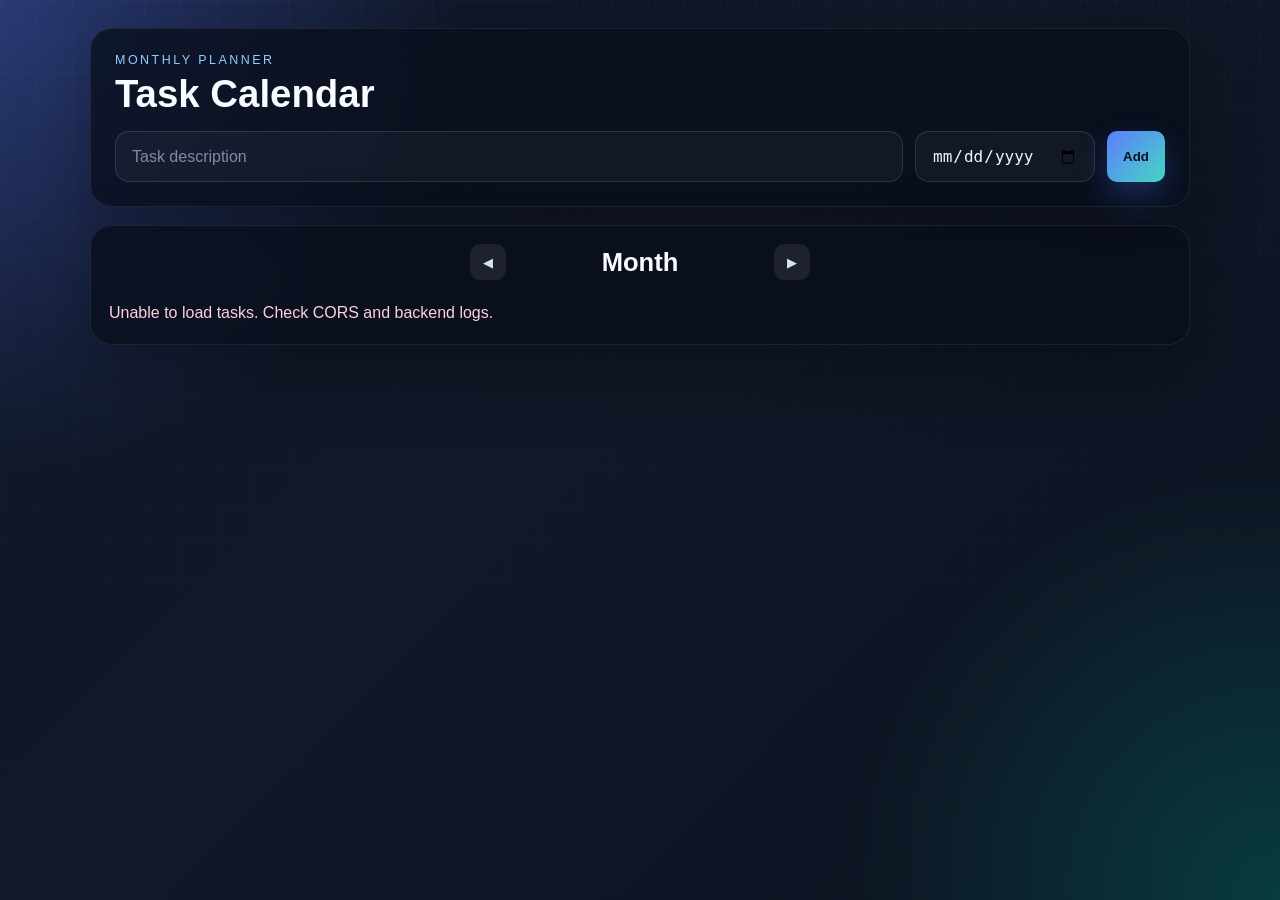
==== Frontend/index.html @ ebe640c3 "Completed back end, completed frontend" ====
<!doctype html>
<html>
  <head>
    <meta charset="utf-8" />
    <meta name="viewport" content="width=device-width, initial-scale=1" />
    <title>Planner Calendar</title>
    <link rel="stylesheet" href="style.css" />
  </head>
  <body>
    <main class="app-shell">
      <header class="top-bar">
        <div>
          <p class="eyebrow">Monthly planner</p>
          <h1>Task Calendar</h1>
        </div>

        <div class="composer" aria-label="Add task">
          <input
            id="addDescription"
            type="text"
            placeholder="Task description"
          />
          <input id="addDueDate" type="date" />
          <button class="primary-btn" onclick="addTodo()">Add</button>
        </div>
      </header>

      <section class="calendar-card">
        <div class="calendar-toolbar">
          <button class="nav-btn" id="prevMonthBtn" type="button">
            &#9664;
          </button>
          <h2 id="monthLabel">Month</h2>
          <button class="nav-btn" id="nextMonthBtn" type="button">
            &#9654;
          </button>
        </div>

        <div id="calendarGrid" class="calendar-grid"></div>
        <p id="apiStatus" class="api-status"></p>
      </section>
    </main>

    <div id="drawerBackdrop" class="drawer-backdrop"></div>

    <aside id="detailDrawer" class="detail-drawer" aria-label="Task details">
      <div class="drawer-header">
        <h3>Task Details</h3>
        <button class="icon-btn" id="closeDrawerBtn" type="button">X</button>
      </div>

      <div class="drawer-form">
        <label for="detailDescription">Description</label>
        <textarea id="detailDescription" rows="4"></textarea>

        <label for="detailDueDate">Due date</label>
        <input id="detailDueDate" type="date" />

        <label class="check-row" for="detailCompleted">
          <input id="detailCompleted" type="checkbox" />
          Completed
        </label>
      </div>

      <div class="drawer-actions">
        <button class="ghost-btn" id="deleteTaskBtn" type="button">
          Delete
        </button>
        <button class="primary-btn" id="saveTaskBtn" type="button">
          Save changes
        </button>
      </div>
    </aside>

    <script src="app.js"></script>
  </body>
</html>
---- Frontend/style.css ----
* {
  box-sizing: border-box;
}

body {
  margin: 0;
  min-height: 100vh;
  font-family: "Segoe UI", Tahoma, sans-serif;
  color: #d8e3f0;
  background:
    radial-gradient(
      circle at top left,
      rgba(90, 123, 255, 0.35),
      transparent 30%
    ),
    radial-gradient(
      circle at bottom right,
      rgba(0, 209, 161, 0.22),
      transparent 28%
    ),
    linear-gradient(135deg, #0f172a 0%, #111827 45%, #0b1220 100%);
}

body::before {
  content: "";
  position: fixed;
  inset: 0;
  pointer-events: none;
  background-image:
    linear-gradient(rgba(255, 255, 255, 0.035) 1px, transparent 1px),
    linear-gradient(90deg, rgba(255, 255, 255, 0.035) 1px, transparent 1px);
  background-size: 36px 36px;
  mask-image: linear-gradient(to bottom, rgba(0, 0, 0, 0.6), transparent 90%);
}

.app-shell {
  width: min(1100px, calc(100% - 28px));
  margin: 0 auto;
  padding: 28px 0 42px;
  display: grid;
  gap: 18px;
}

.eyebrow {
  margin: 0 0 8px;
  text-transform: uppercase;
  letter-spacing: 0.2em;
  font-size: 0.78rem;
  color: #8dd0ff;
}

h1,
h2,
h3,
p,
label {
  margin-top: 0;
}

h1 {
  margin: 0;
  font-size: clamp(1.8rem, 3vw, 2.8rem);
  line-height: 1;
  color: #f8fbff;
}

.top-bar {
  border: 1px solid rgba(255, 255, 255, 0.08);
  background: rgba(8, 14, 26, 0.75);
  backdrop-filter: blur(16px);
  border-radius: 22px;
  box-shadow: 0 24px 72px rgba(0, 0, 0, 0.3);
  padding: 24px;
  display: grid;
  gap: 18px;
}

.composer {
  display: grid;
  grid-template-columns: 1fr 180px auto;
  gap: 12px;
}

#addDescription,
#addDueDate,
#detailDescription,
#detailDueDate {
  border: 1px solid rgba(255, 255, 255, 0.12);
  background: rgba(255, 255, 255, 0.04);
  color: #f3f7ff;
  border-radius: 14px;
  padding: 14px 16px;
  font-size: 1rem;
  outline: none;
}

#addDescription::placeholder {
  color: #7f8ca8;
}

#addDescription:focus,
#addDueDate:focus,
#detailDescription:focus,
#detailDueDate:focus {
  border-color: rgba(120, 169, 255, 0.6);
  box-shadow: 0 0 0 4px rgba(69, 113, 255, 0.2);
}

#addDueDate,
#detailDueDate {
  cursor: pointer;
}

.primary-btn,
.ghost-btn,
.nav-btn,
.icon-btn,
.calendar-task {
  border: none;
  border-radius: 10px;
  cursor: pointer;
  transition:
    transform 0.18s ease,
    box-shadow 0.18s ease,
    background 0.18s ease;
}

.primary-btn {
  padding: 12px 16px;
  background: linear-gradient(135deg, #5d7cff, #45d7c2);
  color: #07111f;
  font-weight: 700;
  box-shadow: 0 14px 30px rgba(68, 117, 255, 0.28);
}

.ghost-btn {
  padding: 12px 16px;
  background: rgba(255, 255, 255, 0.06);
  color: #c9d4e8;
}

.nav-btn,
.icon-btn {
  width: 36px;
  height: 36px;
  background: rgba(255, 255, 255, 0.08);
  color: #d8e3f0;
}

.primary-btn:hover,
.ghost-btn:hover,
.nav-btn:hover,
.icon-btn:hover,
.calendar-task:hover {
  transform: translateY(-1px);
}

.calendar-card {
  border: 1px solid rgba(255, 255, 255, 0.08);
  background: rgba(8, 14, 26, 0.75);
  backdrop-filter: blur(16px);
  border-radius: 22px;
  box-shadow: 0 24px 72px rgba(0, 0, 0, 0.3);
  padding: 18px;
}

.calendar-toolbar {
  display: flex;
  align-items: center;
  justify-content: center;
  gap: 14px;
  margin-bottom: 12px;
}

#monthLabel {
  margin: 0;
  min-width: 240px;
  text-align: center;
  font-size: clamp(1.2rem, 2vw, 1.6rem);
  color: #f8fbff;
}

.calendar-grid {
  display: grid;
  grid-template-columns: repeat(7, minmax(0, 1fr));
  gap: 8px;
}

.weekday-head {
  text-align: center;
  padding: 6px;
  font-size: 0.82rem;
  color: #93a6c5;
  text-transform: uppercase;
  letter-spacing: 0.08em;
}

.day-cell {
  min-height: 112px;
  background: rgba(255, 255, 255, 0.04);
  border: 1px solid rgba(255, 255, 255, 0.1);
  border-radius: 12px;
  padding: 8px;
  display: flex;
  flex-direction: column;
  gap: 6px;
}

.day-cell--muted {
  opacity: 0.4;
}

.day-cell--today {
  border-color: rgba(108, 196, 255, 0.65);
  box-shadow: inset 0 0 0 1px rgba(108, 196, 255, 0.4);
}

.day-number {
  font-size: 0.86rem;
  color: #b9c9e4;
}

.calendar-task {
  text-align: left;
  background: rgba(73, 108, 255, 0.26);
  color: #eaf0ff;
  padding: 6px 8px;
  font-size: 0.8rem;
  line-height: 1.25;
  border: 1px solid rgba(135, 160, 255, 0.32);
}

.calendar-task--done {
  text-decoration: line-through;
  opacity: 0.7;
}

.task-more {
  font-size: 0.72rem;
  color: #97accd;
}

.api-status {
  margin: 12px 0 0;
  min-height: 22px;
  color: #9db1cd;
}

.api-status--error {
  color: #ffd1dc;
}

.drawer-backdrop {
  position: fixed;
  inset: 0;
  background: rgba(8, 12, 20, 0.5);
  opacity: 0;
  pointer-events: none;
  transition: opacity 0.22s ease;
}

.drawer-backdrop--open {
  opacity: 1;
  pointer-events: auto;
}

.detail-drawer {
  position: fixed;
  top: 0;
  right: 0;
  width: min(400px, 92vw);
  height: 100vh;
  background: rgba(8, 14, 26, 0.94);
  border-left: 1px solid rgba(255, 255, 255, 0.12);
  backdrop-filter: blur(16px);
  transform: translateX(100%);
  transition: transform 0.24s ease;
  padding: 20px;
  display: flex;
  flex-direction: column;
  gap: 16px;
  z-index: 5;
}

.detail-drawer--open {
  transform: translateX(0);
}

.drawer-header {
  display: flex;
  align-items: center;
  justify-content: space-between;
}

.drawer-header h3 {
  margin: 0;
  color: #f5f8ff;
}

.drawer-form {
  display: grid;
  gap: 10px;
}

.drawer-form label {
  color: #9fb0c9;
  font-size: 0.88rem;
}

#detailDescription {
  resize: vertical;
  min-height: 110px;
}

.check-row {
  display: flex;
  align-items: center;
  gap: 8px;
}

.check-row input {
  width: 18px;
  height: 18px;
  accent-color: #5fd7c6;
}

.drawer-actions {
  margin-top: auto;
  display: flex;
  gap: 10px;
}

@media (max-width: 700px) {
  .composer {
    grid-template-columns: 1fr;
  }

  .calendar-grid {
    gap: 6px;
  }

  .day-cell {
    min-height: 90px;
  }

  #monthLabel {
    min-width: 180px;
  }
}
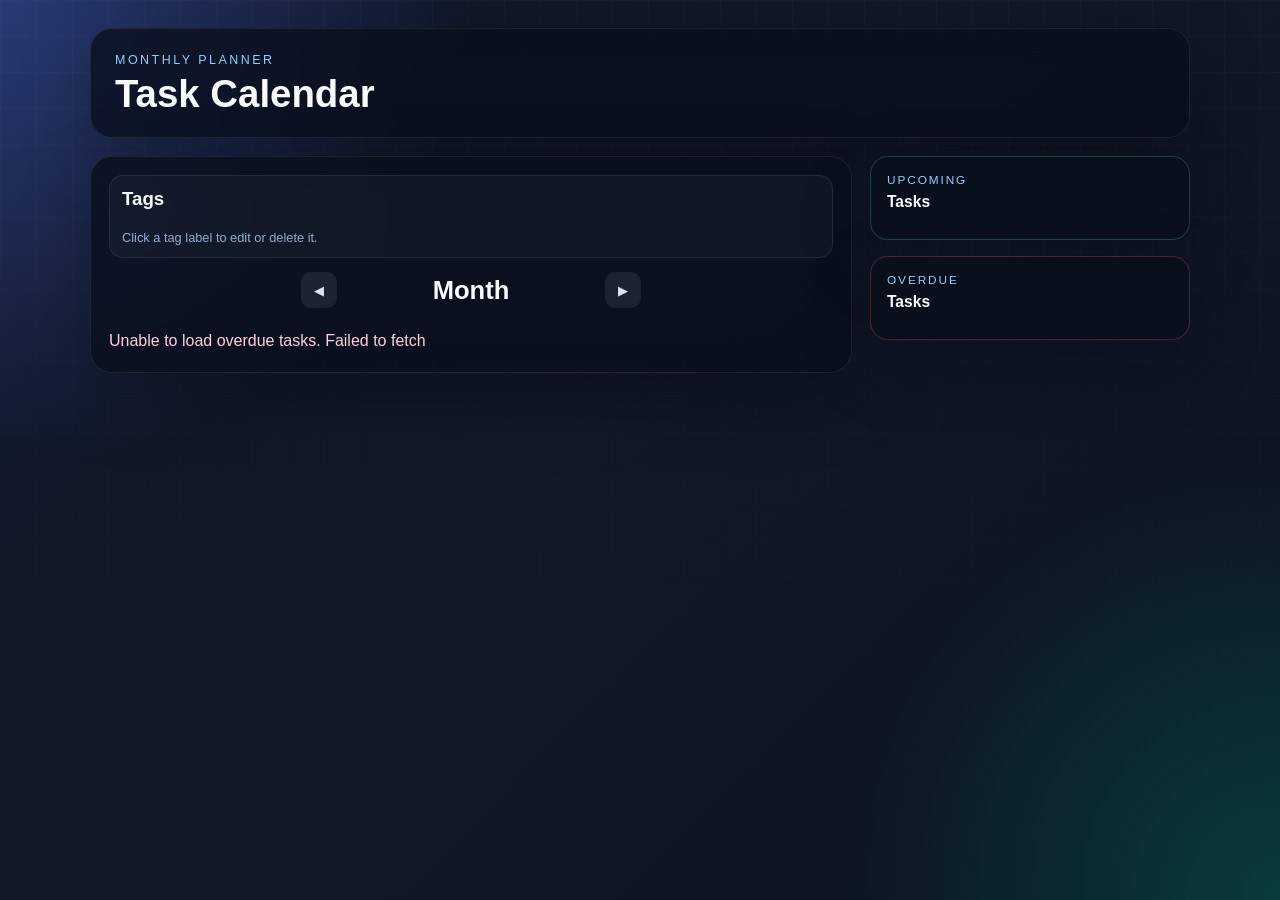
==== commit 98be6b64: "Multiuser support initial" ====
--- a/Frontend/index.html
+++ b/Frontend/index.html
@@ -13,35 +13,93 @@
           <p class="eyebrow">Monthly planner</p>
           <h1>Task Calendar</h1>
         </div>
-
-        <div class="composer" aria-label="Add task">
-          <input
-            id="addDescription"
-            type="text"
-            placeholder="Task description"
-          />
-          <input id="addDueDate" type="date" />
-          <button class="primary-btn" onclick="addTodo()">Add</button>
-        </div>
       </header>
 
-      <section class="calendar-card">
-        <div class="calendar-toolbar">
-          <button class="nav-btn" id="prevMonthBtn" type="button">
-            &#9664;
+      <div class="planner-layout">
+        <section class="calendar-card">
+          <div class="calendar-tags">
+            <div class="calendar-tags-header">
+              <h3>Tags</h3>
+            </div>
+            <div id="tagLabelList" class="tag-label-list"></div>
+            <p class="tag-helper">Click a tag label to edit or delete it.</p>
+          </div>
+
+          <div class="calendar-toolbar">
+            <button class="nav-btn" id="prevMonthBtn" type="button">
+              &#9664;
+            </button>
+            <h2 id="monthLabel">Month</h2>
+            <button class="nav-btn" id="nextMonthBtn" type="button">
+              &#9654;
+            </button>
+          </div>
+
+          <div id="calendarGrid" class="calendar-grid"></div>
+          <p id="apiStatus" class="api-status"></p>
+        </section>
+
+        <aside class="summary-rail" aria-label="Task summaries">
+          <button
+            id="upcomingSummaryCard"
+            class="summary-card summary-card--upcoming"
+            type="button"
+          >
+            <div class="summary-card__head">
+              <p class="summary-card__kicker">Upcoming</p>
+              <h3>Tasks</h3>
+            </div>
+            <div id="upcomingPreviewList" class="summary-preview-list"></div>
           </button>
-          <h2 id="monthLabel">Month</h2>
-          <button class="nav-btn" id="nextMonthBtn" type="button">
-            &#9654;
+
+          <button
+            id="overdueSummaryCard"
+            class="summary-card summary-card--overdue"
+            type="button"
+          >
+            <div class="summary-card__head">
+              <p class="summary-card__kicker">Overdue</p>
+              <h3>Tasks</h3>
+            </div>
+            <div id="overduePreviewList" class="summary-preview-list"></div>
           </button>
-        </div>
-
-        <div id="calendarGrid" class="calendar-grid"></div>
-        <p id="apiStatus" class="api-status"></p>
-      </section>
+        </aside>
+      </div>
     </main>
 
     <div id="drawerBackdrop" class="drawer-backdrop"></div>
+
+    <aside id="listDrawer" class="list-drawer" aria-label="Task list">
+      <div class="drawer-header">
+        <div>
+          <p id="listDrawerKicker" class="drawer-kicker">Date</p>
+          <h3 id="listDrawerTitle">Task list</h3>
+        </div>
+        <button class="icon-btn" id="toggleDrawerAddBtn" type="button">
+          +
+        </button>
+        <button class="icon-btn" id="closeListDrawerBtn" type="button">
+          X
+        </button>
+      </div>
+
+      <p id="listDrawerMeta" class="drawer-meta"></p>
+      <div id="listDrawerItems" class="list-drawer-items"></div>
+
+      <section id="drawerAddPanel" class="drawer-add-panel">
+        <label for="addTag">Tag list for chosen</label>
+        <select id="addTag"></select>
+
+        <label for="addDescription">Description:</label>
+        <input id="addDescription" type="text" placeholder="Task description" />
+
+        <input id="addDueDate" type="hidden" />
+
+        <button class="primary-btn" id="confirmDrawerAddBtn" type="button">
+          Add task
+        </button>
+      </section>
+    </aside>
 
     <aside id="detailDrawer" class="detail-drawer" aria-label="Task details">
       <div class="drawer-header">
@@ -52,6 +110,9 @@
       <div class="drawer-form">
         <label for="detailDescription">Description</label>
         <textarea id="detailDescription" rows="4"></textarea>
+
+        <label for="detailTag">Tag</label>
+        <select id="detailTag"></select>
 
         <label for="detailDueDate">Due date</label>
         <input id="detailDueDate" type="date" />
@@ -72,6 +133,50 @@
       </div>
     </aside>
 
+    <aside id="tagDrawer" class="detail-drawer" aria-label="Tag details">
+      <div class="drawer-header">
+        <h3>Tag Details</h3>
+        <button class="icon-btn" id="closeTagDrawerBtn" type="button">X</button>
+      </div>
+
+      <div class="drawer-form">
+        <label for="tagEditName">Tag name</label>
+        <input id="tagEditName" type="text" />
+      </div>
+
+      <div class="drawer-actions">
+        <button class="ghost-btn" id="deleteTagBtn" type="button">
+          Delete Tag
+        </button>
+        <button class="primary-btn" id="saveTagBtn" type="button">
+          Save Tag
+        </button>
+      </div>
+    </aside>
+
+    <aside id="addTagDrawer" class="detail-drawer" aria-label="Add tag details">
+      <div class="drawer-header">
+        <h3>Add Tag</h3>
+        <button class="icon-btn" id="closeAddTagDrawerBtn" type="button">
+          X
+        </button>
+      </div>
+
+      <div class="drawer-form">
+        <label for="newTagDrawerName">Tag name</label>
+        <input id="newTagDrawerName" type="text" />
+      </div>
+
+      <div class="drawer-actions">
+        <button class="ghost-btn" id="cancelAddTagBtn" type="button">
+          Cancel
+        </button>
+        <button class="primary-btn" id="confirmAddTagBtn" type="button">
+          Add Tag
+        </button>
+      </div>
+    </aside>
+
     <script src="app.js"></script>
   </body>
 </html>
--- a/Frontend/style.css
+++ b/Frontend/style.css
@@ -41,6 +41,13 @@
   gap: 18px;
 }
 
+.planner-layout {
+  display: grid;
+  grid-template-columns: minmax(0, 1fr) 320px;
+  gap: 18px;
+  align-items: start;
+}
+
 .eyebrow {
   margin: 0 0 8px;
   text-transform: uppercase;
@@ -77,14 +84,17 @@
 
 .composer {
   display: grid;
-  grid-template-columns: 1fr 180px auto;
+  grid-template-columns: 1fr 180px 180px auto;
   gap: 12px;
 }
 
 #addDescription,
+#addTag,
 #addDueDate,
 #detailDescription,
+#detailTag,
 #detailDueDate {
+  width: 100%;
   border: 1px solid rgba(255, 255, 255, 0.12);
   background: rgba(255, 255, 255, 0.04);
   color: #f3f7ff;
@@ -99,16 +109,26 @@
 }
 
 #addDescription:focus,
+#addTag:focus,
 #addDueDate:focus,
 #detailDescription:focus,
+#detailTag:focus,
 #detailDueDate:focus {
   border-color: rgba(120, 169, 255, 0.6);
   box-shadow: 0 0 0 4px rgba(69, 113, 255, 0.2);
 }
 
+#addTag,
 #addDueDate,
+#detailTag,
 #detailDueDate {
   cursor: pointer;
+}
+
+#addTag option,
+#detailTag option {
+  color: #0b1220;
+  background: #eaf0ff;
 }
 
 .primary-btn,
@@ -164,6 +184,161 @@
   padding: 18px;
 }
 
+.summary-rail {
+  display: grid;
+  gap: 16px;
+  position: sticky;
+  top: 18px;
+}
+
+.summary-card {
+  width: 100%;
+  text-align: left;
+  padding: 16px;
+  border: 1px solid rgba(255, 255, 255, 0.09);
+  border-radius: 18px;
+  background: rgba(8, 14, 26, 0.75);
+  backdrop-filter: blur(16px);
+  box-shadow: 0 24px 72px rgba(0, 0, 0, 0.24);
+}
+
+.summary-card__head {
+  margin-bottom: 12px;
+}
+
+.summary-card__head h3 {
+  margin: 0;
+  color: #f8fbff;
+}
+
+.summary-card__kicker {
+  margin: 0 0 6px;
+  font-size: 0.74rem;
+  text-transform: uppercase;
+  letter-spacing: 0.16em;
+  color: #8dd0ff;
+}
+
+.summary-card--upcoming {
+  border-color: rgba(95, 215, 198, 0.24);
+}
+
+.summary-card--overdue {
+  border-color: rgba(255, 113, 132, 0.24);
+}
+
+.summary-preview-list {
+  display: grid;
+  gap: 10px;
+  max-height: 286px;
+  overflow-y: auto;
+  padding-right: 4px;
+}
+
+.summary-preview-item {
+  display: grid;
+  gap: 4px;
+  padding: 10px 12px;
+  border-radius: 14px;
+  background: rgba(255, 255, 255, 0.04);
+  border: 1px solid rgba(255, 255, 255, 0.08);
+}
+
+.summary-preview-item__title {
+  color: #eef4ff;
+  font-size: 0.92rem;
+}
+
+.summary-preview-item__meta {
+  color: #91a6c6;
+  font-size: 0.78rem;
+}
+
+.summary-empty {
+  margin: 0;
+  color: #91a6c6;
+  font-size: 0.88rem;
+}
+
+.calendar-tags {
+  border: 1px solid rgba(255, 255, 255, 0.09);
+  border-radius: 14px;
+  background: rgba(255, 255, 255, 0.03);
+  padding: 12px;
+  margin-bottom: 14px;
+}
+
+.calendar-tags-header {
+  margin-bottom: 8px;
+}
+
+.calendar-tags-header h3 {
+  margin: 0;
+  color: #f8fbff;
+}
+
+.tag-plus-btn {
+  font-size: 1.2rem;
+  font-weight: 700;
+  line-height: 1;
+}
+
+.tag-label-list {
+  display: flex;
+  flex-wrap: wrap;
+  gap: 8px;
+  margin-bottom: 12px;
+}
+
+.tag-pill {
+  border: 1px solid rgba(135, 160, 255, 0.32);
+  border-radius: 999px;
+  padding: 6px 10px;
+  font-size: 0.78rem;
+  color: #eaf0ff;
+  background: rgba(73, 108, 255, 0.26);
+}
+
+button.tag-pill {
+  cursor: pointer;
+  transition:
+    transform 0.18s ease,
+    box-shadow 0.18s ease,
+    background 0.18s ease;
+}
+
+button.tag-pill:hover {
+  transform: translateY(-1px);
+}
+
+.tag-label-empty {
+  font-size: 0.8rem;
+  color: #97accd;
+}
+
+.tag-helper {
+  margin: 0;
+  color: #97accd;
+  font-size: 0.8rem;
+}
+
+#tagEditName,
+#newTagDrawerName {
+  border: 1px solid rgba(255, 255, 255, 0.12);
+  background: rgba(255, 255, 255, 0.04);
+  color: #f3f7ff;
+  border-radius: 14px;
+  padding: 12px 14px;
+  font-size: 0.95rem;
+  outline: none;
+}
+
+#tagEditName:focus,
+#newTagDrawerName:focus {
+  border-color: rgba(120, 169, 255, 0.6);
+  box-shadow: 0 0 0 4px rgba(69, 113, 255, 0.2);
+}
+
 .calendar-toolbar {
   display: flex;
   align-items: center;
@@ -206,6 +381,10 @@
   gap: 6px;
 }
 
+.day-cell--clickable {
+  cursor: pointer;
+}
+
 .day-cell--muted {
   opacity: 0.4;
 }
@@ -221,6 +400,8 @@
 }
 
 .calendar-task {
+  display: grid;
+  gap: 4px;
   text-align: left;
   background: rgba(73, 108, 255, 0.26);
   color: #eaf0ff;
@@ -235,6 +416,19 @@
   opacity: 0.7;
 }
 
+.calendar-task-tag {
+  justify-self: start;
+  font-size: 0.7rem;
+  border-radius: 999px;
+  padding: 2px 8px;
+  background: rgba(8, 14, 26, 0.45);
+  border: 1px solid rgba(255, 255, 255, 0.18);
+}
+
+.calendar-task-text {
+  display: block;
+}
+
 .task-more {
   font-size: 0.72rem;
   color: #97accd;
@@ -262,6 +456,141 @@
 .drawer-backdrop--open {
   opacity: 1;
   pointer-events: auto;
+}
+
+.list-drawer {
+  position: fixed;
+  top: 0;
+  right: 0;
+  width: min(400px, 92vw);
+  height: 100vh;
+  background: rgba(8, 14, 26, 0.94);
+  border-left: 1px solid rgba(255, 255, 255, 0.12);
+  backdrop-filter: blur(16px);
+  transform: translateX(100%);
+  transition: transform 0.24s ease;
+  padding: 20px;
+  display: flex;
+  flex-direction: column;
+  gap: 16px;
+  z-index: 6;
+}
+
+.list-drawer--open {
+  transform: translateX(0);
+}
+
+.drawer-kicker {
+  margin: 0 0 6px;
+  font-size: 0.76rem;
+  text-transform: uppercase;
+  letter-spacing: 0.16em;
+  color: #8dd0ff;
+}
+
+.drawer-meta {
+  margin: 0;
+  color: #91a6c6;
+  font-size: 0.88rem;
+}
+
+.list-drawer-items {
+  overflow-y: auto;
+  display: grid;
+  gap: 12px;
+  padding-right: 4px;
+}
+
+.drawer-add-panel {
+  display: none;
+  gap: 10px;
+  padding: 16px;
+  border-radius: 16px;
+  background: rgba(255, 255, 255, 0.04);
+  border: 1px solid rgba(255, 255, 255, 0.1);
+}
+
+.drawer-add-panel--open {
+  display: grid;
+}
+
+.drawer-add-panel label {
+  color: #9fb0c9;
+  font-size: 0.88rem;
+}
+
+#addDueDate {
+  display: none;
+}
+
+.list-drawer-empty {
+  margin: 0;
+  color: #91a6c6;
+}
+
+.list-task-item {
+  text-align: left;
+  width: 100%;
+  display: grid;
+  gap: 8px;
+  padding: 14px;
+  border-radius: 16px;
+  background: rgba(255, 255, 255, 0.05);
+  border: 1px solid rgba(255, 255, 255, 0.1);
+  color: #eef4ff;
+}
+
+.list-task-item__header {
+  display: flex;
+  align-items: center;
+  justify-content: space-between;
+  gap: 10px;
+}
+
+.list-task-status {
+  font-size: 0.74rem;
+  color: #91a6c6;
+}
+
+.list-task-actions {
+  display: flex;
+  flex-direction: column;
+  align-items: flex-end;
+  gap: 6px;
+}
+
+.list-task-delete-btn {
+  border: 1px solid rgba(255, 141, 162, 0.55);
+  border-radius: 8px;
+  background: rgba(255, 111, 145, 0.12);
+  color: #ffd3dd;
+  width: 26px;
+  height: 26px;
+  display: inline-flex;
+  align-items: center;
+  justify-content: center;
+  cursor: pointer;
+  line-height: 1;
+}
+
+.list-task-delete-btn:hover {
+  background: rgba(255, 111, 145, 0.22);
+}
+
+.list-task-description {
+  margin: 0;
+  line-height: 1.4;
+}
+
+.list-task-date {
+  margin: 0;
+  font-size: 0.8rem;
+  color: #91a6c6;
+}
+
+.list-task-item:hover,
+.summary-card:hover {
+  transform: translateY(-1px);
 }
 
 .detail-drawer {
@@ -279,7 +608,7 @@
   display: flex;
   flex-direction: column;
   gap: 16px;
-  z-index: 5;
+  z-index: 8;
 }
 
 .detail-drawer--open {
@@ -335,6 +664,14 @@
     grid-template-columns: 1fr;
   }
 
+  .planner-layout {
+    grid-template-columns: 1fr;
+  }
+
+  .summary-rail {
+    position: static;
+  }
+
   .calendar-grid {
     gap: 6px;
   }
@@ -346,4 +683,9 @@
   #monthLabel {
     min-width: 180px;
   }
-}
+
+  .detail-drawer,
+  .list-drawer {
+    width: min(100vw, 400px);
+  }
+}
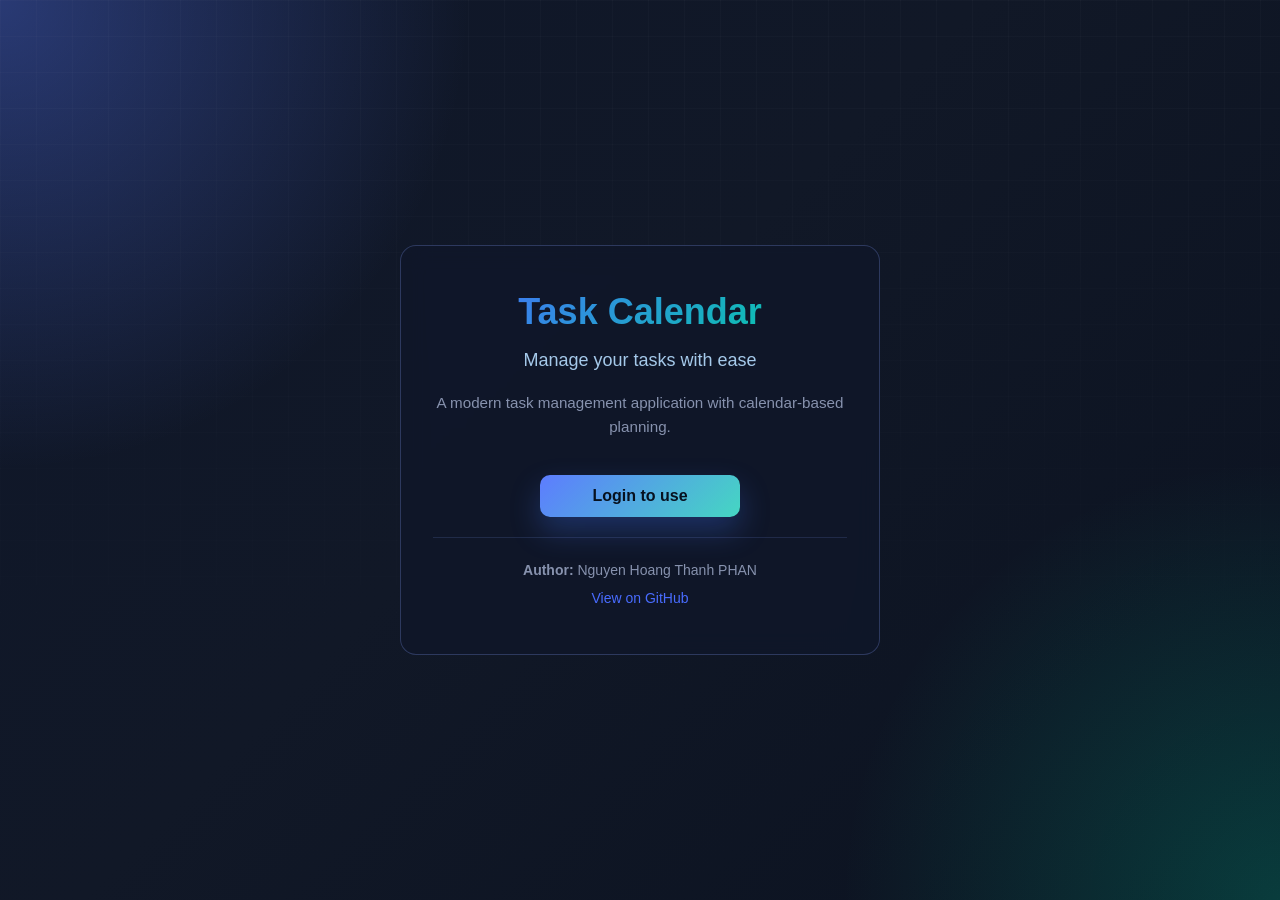
==== commit b95bc2e6: "New Front-end, back-end config: Cloud Railway Database" ====
--- a/Frontend/index.html
+++ b/Frontend/index.html
@@ -3,180 +3,46 @@
   <head>
     <meta charset="utf-8" />
     <meta name="viewport" content="width=device-width, initial-scale=1" />
-    <title>Planner Calendar</title>
+    <title>Task Calendar - Welcome</title>
     <link rel="stylesheet" href="style.css" />
   </head>
   <body>
-    <main class="app-shell">
-      <header class="top-bar">
-        <div>
-          <p class="eyebrow">Monthly planner</p>
-          <h1>Task Calendar</h1>
-        </div>
-      </header>
+    <main class="welcome-shell">
+      <section class="welcome-card">
+        <div class="welcome-content">
+          <h1 class="welcome-title">Task Calendar</h1>
+          <p class="welcome-subtitle">Manage your tasks with ease</p>
 
-      <div class="planner-layout">
-        <section class="calendar-card">
-          <div class="calendar-tags">
-            <div class="calendar-tags-header">
-              <h3>Tags</h3>
-            </div>
-            <div id="tagLabelList" class="tag-label-list"></div>
-            <p class="tag-helper">Click a tag label to edit or delete it.</p>
+          <div class="welcome-body">
+            <p>
+              A modern task management application with calendar-based planning.
+            </p>
           </div>
 
-          <div class="calendar-toolbar">
-            <button class="nav-btn" id="prevMonthBtn" type="button">
-              &#9664;
-            </button>
-            <h2 id="monthLabel">Month</h2>
-            <button class="nav-btn" id="nextMonthBtn" type="button">
-              &#9654;
-            </button>
-          </div>
-
-          <div id="calendarGrid" class="calendar-grid"></div>
-          <p id="apiStatus" class="api-status"></p>
-        </section>
-
-        <aside class="summary-rail" aria-label="Task summaries">
           <button
-            id="upcomingSummaryCard"
-            class="summary-card summary-card--upcoming"
+            class="primary-btn welcome-btn"
+            id="loginToUseBtn"
             type="button"
           >
-            <div class="summary-card__head">
-              <p class="summary-card__kicker">Upcoming</p>
-              <h3>Tasks</h3>
-            </div>
-            <div id="upcomingPreviewList" class="summary-preview-list"></div>
+            Login to use
           </button>
 
-          <button
-            id="overdueSummaryCard"
-            class="summary-card summary-card--overdue"
-            type="button"
-          >
-            <div class="summary-card__head">
-              <p class="summary-card__kicker">Overdue</p>
-              <h3>Tasks</h3>
-            </div>
-            <div id="overduePreviewList" class="summary-preview-list"></div>
-          </button>
-        </aside>
-      </div>
+          <div class="welcome-footer">
+            <p class="author-info">
+              <strong>Author:</strong> Nguyen Hoang Thanh PHAN
+            </p>
+            <a
+              href="https://github.com/fanggodzzz/To-Do-List"
+              target="_blank"
+              class="github-link"
+            >
+              View on GitHub
+            </a>
+          </div>
+        </div>
+      </section>
     </main>
 
-    <div id="drawerBackdrop" class="drawer-backdrop"></div>
-
-    <aside id="listDrawer" class="list-drawer" aria-label="Task list">
-      <div class="drawer-header">
-        <div>
-          <p id="listDrawerKicker" class="drawer-kicker">Date</p>
-          <h3 id="listDrawerTitle">Task list</h3>
-        </div>
-        <button class="icon-btn" id="toggleDrawerAddBtn" type="button">
-          +
-        </button>
-        <button class="icon-btn" id="closeListDrawerBtn" type="button">
-          X
-        </button>
-      </div>
-
-      <p id="listDrawerMeta" class="drawer-meta"></p>
-      <div id="listDrawerItems" class="list-drawer-items"></div>
-
-      <section id="drawerAddPanel" class="drawer-add-panel">
-        <label for="addTag">Tag list for chosen</label>
-        <select id="addTag"></select>
-
-        <label for="addDescription">Description:</label>
-        <input id="addDescription" type="text" placeholder="Task description" />
-
-        <input id="addDueDate" type="hidden" />
-
-        <button class="primary-btn" id="confirmDrawerAddBtn" type="button">
-          Add task
-        </button>
-      </section>
-    </aside>
-
-    <aside id="detailDrawer" class="detail-drawer" aria-label="Task details">
-      <div class="drawer-header">
-        <h3>Task Details</h3>
-        <button class="icon-btn" id="closeDrawerBtn" type="button">X</button>
-      </div>
-
-      <div class="drawer-form">
-        <label for="detailDescription">Description</label>
-        <textarea id="detailDescription" rows="4"></textarea>
-
-        <label for="detailTag">Tag</label>
-        <select id="detailTag"></select>
-
-        <label for="detailDueDate">Due date</label>
-        <input id="detailDueDate" type="date" />
-
-        <label class="check-row" for="detailCompleted">
-          <input id="detailCompleted" type="checkbox" />
-          Completed
-        </label>
-      </div>
-
-      <div class="drawer-actions">
-        <button class="ghost-btn" id="deleteTaskBtn" type="button">
-          Delete
-        </button>
-        <button class="primary-btn" id="saveTaskBtn" type="button">
-          Save changes
-        </button>
-      </div>
-    </aside>
-
-    <aside id="tagDrawer" class="detail-drawer" aria-label="Tag details">
-      <div class="drawer-header">
-        <h3>Tag Details</h3>
-        <button class="icon-btn" id="closeTagDrawerBtn" type="button">X</button>
-      </div>
-
-      <div class="drawer-form">
-        <label for="tagEditName">Tag name</label>
-        <input id="tagEditName" type="text" />
-      </div>
-
-      <div class="drawer-actions">
-        <button class="ghost-btn" id="deleteTagBtn" type="button">
-          Delete Tag
-        </button>
-        <button class="primary-btn" id="saveTagBtn" type="button">
-          Save Tag
-        </button>
-      </div>
-    </aside>
-
-    <aside id="addTagDrawer" class="detail-drawer" aria-label="Add tag details">
-      <div class="drawer-header">
-        <h3>Add Tag</h3>
-        <button class="icon-btn" id="closeAddTagDrawerBtn" type="button">
-          X
-        </button>
-      </div>
-
-      <div class="drawer-form">
-        <label for="newTagDrawerName">Tag name</label>
-        <input id="newTagDrawerName" type="text" />
-      </div>
-
-      <div class="drawer-actions">
-        <button class="ghost-btn" id="cancelAddTagBtn" type="button">
-          Cancel
-        </button>
-        <button class="primary-btn" id="confirmAddTagBtn" type="button">
-          Add Tag
-        </button>
-      </div>
-    </aside>
-
-    <script src="app.js"></script>
+    <script src="app-welcome.js"></script>
   </body>
 </html>
--- a/Frontend/style.css
+++ b/Frontend/style.css
@@ -82,6 +82,98 @@
   gap: 18px;
 }
 
+.auth-panel {
+  border: 1px solid rgba(255, 255, 255, 0.09);
+  border-radius: 18px;
+  background: rgba(255, 255, 255, 0.03);
+  padding: 16px;
+  display: grid;
+  gap: 14px;
+}
+
+.auth-panel__head {
+  display: flex;
+  justify-content: space-between;
+  align-items: start;
+  gap: 12px;
+}
+
+.auth-panel__kicker {
+  margin: 0 0 6px;
+  text-transform: uppercase;
+  letter-spacing: 0.18em;
+  font-size: 0.74rem;
+  color: #8dd0ff;
+}
+
+.auth-panel h2,
+.auth-card h3 {
+  margin: 0;
+  color: #f8fbff;
+}
+
+.auth-session-chip {
+  border-radius: 999px;
+  padding: 7px 12px;
+  font-size: 0.78rem;
+  color: #cfe7ff;
+  background: rgba(69, 113, 255, 0.16);
+  border: 1px solid rgba(120, 169, 255, 0.32);
+  white-space: nowrap;
+}
+
+.auth-grid {
+  display: grid;
+  grid-template-columns: repeat(2, minmax(0, 1fr));
+  gap: 12px;
+}
+
+.auth-card {
+  display: grid;
+  gap: 10px;
+  padding: 14px;
+  border-radius: 16px;
+  background: rgba(8, 14, 26, 0.55);
+  border: 1px solid rgba(255, 255, 255, 0.08);
+}
+
+.auth-card label {
+  color: #9fb0c9;
+  font-size: 0.88rem;
+}
+
+.auth-card input {
+  width: 100%;
+  border: 1px solid rgba(255, 255, 255, 0.12);
+  background: rgba(255, 255, 255, 0.04);
+  color: #f3f7ff;
+  border-radius: 14px;
+  padding: 12px 14px;
+  font-size: 0.96rem;
+  outline: none;
+}
+
+.auth-card input:focus {
+  border-color: rgba(120, 169, 255, 0.6);
+  box-shadow: 0 0 0 4px rgba(69, 113, 255, 0.2);
+}
+
+.auth-actions {
+  display: flex;
+  justify-content: flex-end;
+}
+
+.auth-status {
+  margin: 0;
+  min-height: 20px;
+  color: #91a6c6;
+  font-size: 0.88rem;
+}
+
+.auth-status--error {
+  color: #ffd1dc;
+}
+
 .composer {
   display: grid;
   grid-template-columns: 1fr 180px 180px auto;
@@ -584,6 +676,217 @@
 
 .list-task-date {
   margin: 0;
+  font-size: 0.875rem;
+  color: #a5c9ea;
+}
+
+/* Welcome Page */
+.welcome-shell {
+  width: 100%;
+  min-height: 100vh;
+  display: flex;
+  align-items: center;
+  justify-content: center;
+  padding: 28px;
+}
+
+.welcome-card {
+  width: 100%;
+  max-width: 480px;
+  background: rgba(15, 23, 42, 0.8);
+  backdrop-filter: blur(12px);
+  border: 1px solid rgba(135, 160, 255, 0.25);
+  border-radius: 16px;
+  padding: 48px 32px;
+  text-align: center;
+}
+
+.welcome-content {
+  display: flex;
+  flex-direction: column;
+  gap: 20px;
+}
+
+.welcome-title {
+  font-size: 2.25rem;
+  font-weight: 700;
+  margin: 0;
+  background: linear-gradient(135deg, #496cff, #00d1a1);
+  -webkit-background-clip: text;
+  -webkit-text-fill-color: transparent;
+  background-clip: text;
+}
+
+.welcome-subtitle {
+  font-size: 1.125rem;
+  color: #a5c9ea;
+  margin: 0;
+}
+
+.welcome-body {
+  font-size: 0.95rem;
+  color: #8792ae;
+  line-height: 1.6;
+}
+
+.welcome-btn {
+  padding: 12px 24px;
+  font-size: 1rem;
+  align-self: center;
+  width: 100%;
+  max-width: 200px;
+}
+
+.welcome-footer {
+  display: flex;
+  flex-direction: column;
+  gap: 12px;
+  padding-top: 24px;
+  border-top: 1px solid rgba(135, 160, 255, 0.15);
+  font-size: 0.875rem;
+}
+
+.author-info {
+  margin: 0;
+  color: #8792ae;
+}
+
+.github-link {
+  color: #496cff;
+  text-decoration: none;
+  transition: color 0.2s;
+}
+
+.github-link:hover {
+  color: #6b7dff;
+}
+
+/* Auth Pages */
+.auth-shell {
+  width: 100%;
+  min-height: 100vh;
+  display: flex;
+  align-items: center;
+  justify-content: center;
+  padding: 28px;
+}
+
+.auth-container {
+  width: 100%;
+  max-width: 420px;
+}
+
+.auth-card {
+  background: rgba(15, 23, 42, 0.8);
+  backdrop-filter: blur(12px);
+  border: 1px solid rgba(135, 160, 255, 0.25);
+  border-radius: 16px;
+  padding: 40px 32px;
+  display: flex;
+  flex-direction: column;
+  gap: 24px;
+}
+
+.auth-header {
+  text-align: center;
+  margin: 0;
+}
+
+.auth-header h1 {
+  margin: 0 0 8px;
+  font-size: 1.875rem;
+  background: linear-gradient(135deg, #496cff, #00d1a1);
+  -webkit-background-clip: text;
+  -webkit-text-fill-color: transparent;
+  background-clip: text;
+}
+
+.auth-header h2 {
+  margin: 0;
+  font-size: 1.25rem;
+  color: #a5c9ea;
+  font-weight: 600;
+}
+
+.auth-form {
+  display: flex;
+  flex-direction: column;
+  gap: 14px;
+}
+
+.auth-form label {
+  font-size: 0.875rem;
+  color: #a5c9ea;
+  font-weight: 500;
+}
+
+.auth-form input {
+  padding: 10px 12px;
+  background: rgba(255, 255, 255, 0.08);
+  border: 1px solid rgba(135, 160, 255, 0.3);
+  border-radius: 8px;
+  color: #d8e3f0;
+  font-size: 0.95rem;
+  transition: border-color 0.2s;
+}
+
+.auth-form input:focus {
+  outline: none;
+  border-color: rgba(73, 108, 255, 0.6);
+  background: rgba(255, 255, 255, 0.12);
+}
+
+.auth-form input::placeholder {
+  color: #647a96;
+}
+
+.auth-status {
+  padding: 10px 12px;
+  border-radius: 8px;
+  font-size: 0.875rem;
+  text-align: center;
+  background: rgba(76, 175, 80, 0.15);
+  color: #81c784;
+}
+
+.auth-status--error {
+  background: rgba(244, 67, 54, 0.15);
+  color: #ef5350;
+}
+
+.auth-footer {
+  text-align: center;
+  font-size: 0.875rem;
+  color: #8792ae;
+}
+
+.auth-footer p {
+  margin: 0 0 6px;
+}
+
+.auth-link {
+  color: #496cff;
+  text-decoration: none;
+  transition: color 0.2s;
+}
+
+.auth-link:hover {
+  color: #6b7dff;
+}
+
+/* Top bar adjustments */
+.top-bar {
+  display: flex;
+  justify-content: space-between;
+  align-items: center;
+  gap: 24px;
+}
+
+.top-bar-actions {
+  display: flex;
+  align-items: center;
+  gap: 12px;
+}
   font-size: 0.8rem;
   color: #91a6c6;
 }
@@ -668,6 +971,14 @@
     grid-template-columns: 1fr;
   }
 
+  .auth-grid {
+    grid-template-columns: 1fr;
+  }
+
+  .auth-panel__head {
+    flex-direction: column;
+  }
+
   .summary-rail {
     position: static;
   }
